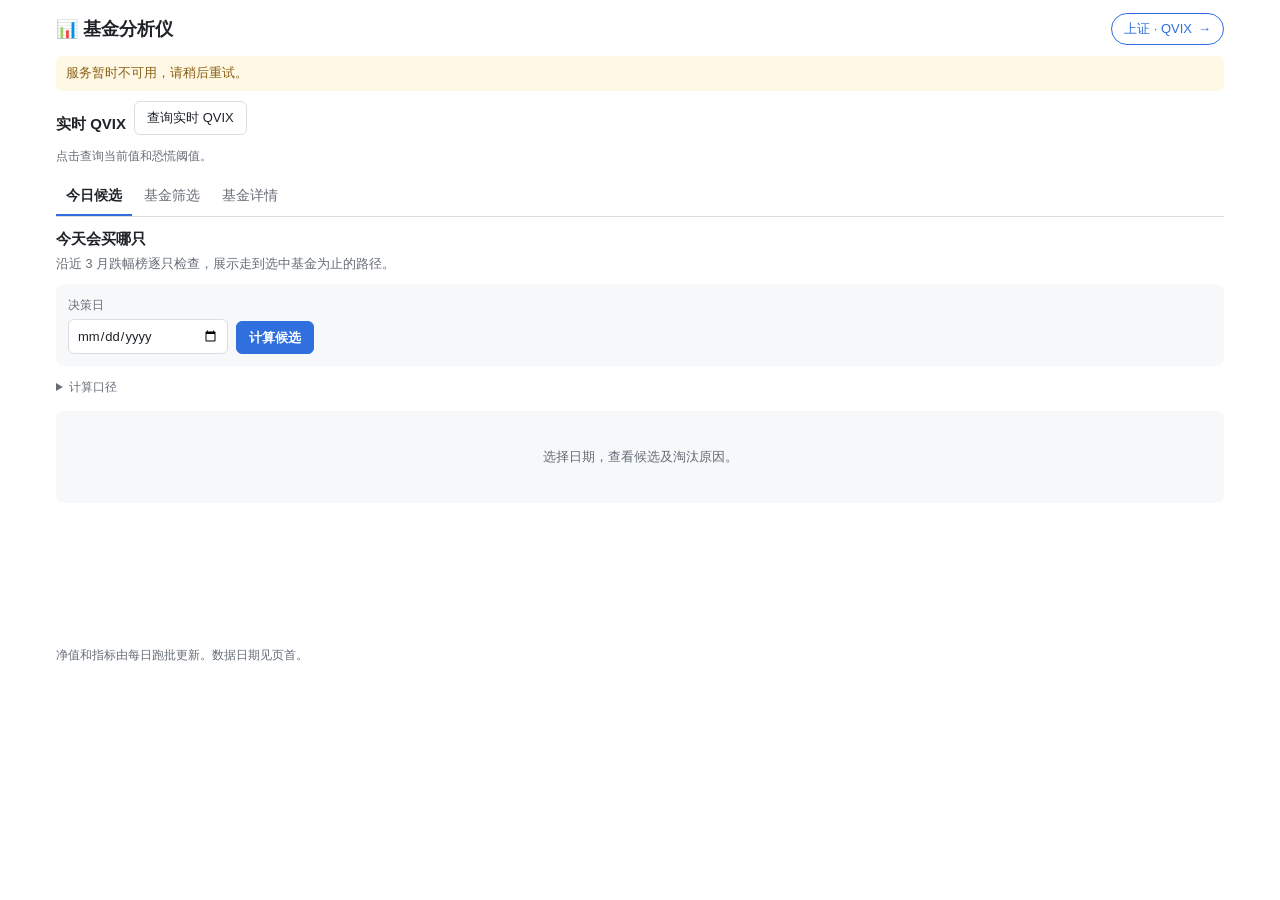
==== web/index.html @ ff06ac81 "Cache frozen QVIX results and remove local query tools" ====
<!doctype html>
<html lang="zh-CN">
<head>
  <meta charset="utf-8">
  <meta name="viewport" content="width=device-width,initial-scale=1">
  <meta name="color-scheme" content="light dark">
  <title>基金分析仪</title>
  <link rel="stylesheet" href="./app.css?v=2">
  <script src="./app.js?v=3" defer></script>
</head>
<body>
<main>
  <header class="page-head"><h1>📊 基金分析仪</h1><a class="site-link" href="/">上证 · QVIX <span aria-hidden="true">→</span></a></header>
  <div id="data-status" class="muted" role="status">正在读取数据状态…</div>
  <section id="qvix-panel" aria-labelledby="qvix-title">
    <div class="toolbar"><h2 id="qvix-title">实时 QVIX</h2><button id="qvix-button" type="button">查询实时 QVIX</button></div>
    <div id="qvix-output" aria-live="polite"><p class="muted">点击查询当前值和恐慌阈值。</p></div>
  </section>
  <nav class="tabs" aria-label="功能切换">
    <button class="active" data-pane="pick" aria-selected="true">今日候选</button>
    <button data-pane="filter" aria-selected="false">基金筛选</button>
    <button data-pane="detail" aria-selected="false">基金详情</button>
  </nav>

  <section id="pane-pick" class="pane">
    <div class="section-title"><div><h2>今天会买哪只</h2><p>沿近 3 月跌幅榜逐只检查，展示走到选中基金为止的路径。</p></div></div>
    <form id="pick-form" class="toolbar query-form">
      <label>决策日<input type="date" id="pick-date" min="2020-01-01" required></label>
      <button class="primary" type="submit">计算候选</button>
    </form>
    <details class="help"><summary>计算口径</summary><p>只使用决策日前的净值。近 3 月按实际净值终点往回 91 个自然日取窗口，规模取当时已披露的季报，合并 A/C 等份额。排除 QDII、海外、FOF、定开和持有期锁定基金。C 类份额按实际成立日满 6 个自然月后才参与排名和净值检查；参选基金缺少近 3 月窗口内应有的交易日净值时，计算会报错。历史日期展示当时的 QVIX 信号。</p></details>
    <div id="pick-output" aria-live="polite"><div class="empty">选择日期，查看候选及淘汰原因。</div></div>
    <div id="probe-panel" hidden>
      <h3>查一只基金为什么没选中</h3>
      <form id="probe-form" class="toolbar query-form"><label class="grow">基金代码<input id="probe-codes" placeholder="例如 026834, 012710 016848" maxlength="160" required></label><button type="submit">检查</button></form>
      <div id="probe-output" aria-live="polite"></div>
    </div>
  </section>

  <section id="pane-filter" class="pane" hidden>
    <div class="section-title"><div><h2>筛选基金</h2><p>按收益、回撤和规模筛选，支持回看历史日期。</p></div></div>
    <form id="filter-form" class="filter-grid">
      <label class="wide">基金类型<select id="filter-types" multiple size="3" aria-label="基金类型，不选则全部"></select><small>不选则全部；已排除债券和固收类。</small></label>
      <label>时间区间<select id="filter-period"><option value="1m">近 1 月</option><option value="3m">近 3 月</option><option value="6m">近 6 月</option><option value="1y" selected>近 1 年</option></select></label>
      <label>最低收益（%）<input id="filter-ret" type="number" min="-100" max="100000" step="0.1" value="0" placeholder="不限"></label>
      <label>最大回撤（%）<input id="filter-dd" type="number" min="0" max="100" step="0.1" value="20" placeholder="不限"></label>
      <label>最低规模（亿）<input id="filter-aum" type="number" min="0" max="100000" step="0.1" value="0"></label>
      <label>截至日期<input id="filter-date" type="date" min="2020-01-01"><small>留空使用最新指标；历史日期只用此前净值。</small></label>
      <div class="form-action"><button class="primary" type="submit">开始筛选</button></div>
    </form>
    <div id="filter-output" aria-live="polite"><div class="empty">设置条件后，点击开始筛选。</div></div>
    <div id="filter-controls" class="toolbar" hidden>
      <button id="filter-prev" type="button">上一页</button><span id="filter-page"></span><button id="filter-next" type="button">下一页</button>
      <label>每页<select id="filter-size"><option>50</option><option selected>100</option><option>200</option><option>500</option></select></label>
      <a id="filter-download" class="button" download>导出全部 CSV</a>
      <button id="compare-button" type="button" disabled>查看已选持仓</button>
    </div>
    <div id="compare-output" aria-live="polite"></div>
  </section>

  <section id="pane-detail" class="pane" hidden>
    <div class="section-title"><div><h2>基金详情</h2><p>净值走势、风险收益指标、季度规模及重仓持仓。</p></div></div>
    <form id="detail-form" class="toolbar query-form"><label>基金代码<input id="detail-code" inputmode="numeric" pattern="[0-9]{6}" maxlength="6" placeholder="例如 026834" required></label><button class="primary" type="submit">查询</button></form>
    <div id="detail-output" aria-live="polite"><div class="empty">输入六位基金代码。</div></div>
    <div id="holdings-panel" hidden><div class="toolbar"><h3>重仓持仓</h3><button id="holdings-button" type="button">加载最新持仓</button><button id="holdings-history-button" type="button" hidden>加载历史持仓（2020 年至今）</button></div><div id="holdings-output" aria-live="polite"></div></div>
  </section>
  <footer>净值和指标由每日跑批更新。数据日期见页首。</footer>
</main>
</body>
</html>
---- web/app.css ----
:root {
  --bg: #fff;
  --paper: #fff;
  --fg: #1f2328;
  --muted: #656d76;
  --line: #d8dee4;
  --card: #f6f8fa;
  --accent: #2f6fde;
  --wash: #edf3fd;
  --warn: #8a6116;
  --warnbg: #fff8e5;
  --bad: #b4232a;
  --badbg: #fff0f0;
}

@media (prefers-color-scheme: dark) {
  :root {
    --bg: #0f1115;
    --paper: #0f1115;
    --fg: #e6e8eb;
    --muted: #9aa4af;
    --line: #2d333b;
    --card: #171b21;
    --accent: #4f8ff7;
    --wash: #16263e;
    --warn: #edc479;
    --warnbg: #30291b;
    --bad: #ff9b94;
    --badbg: #332125;
  }
}

* { box-sizing: border-box; }
html { -webkit-text-size-adjust: 100%; }
body {
  margin: 0;
  background: var(--bg);
  color: var(--fg);
  font: 14px/1.55 -apple-system, BlinkMacSystemFont, "PingFang SC", "Hiragino Sans GB", "Microsoft YaHei", sans-serif;
}
main { max-width: 1200px; margin: 0 auto; padding: 12px 16px 40px; }
.page-head { display: flex; align-items: center; justify-content: space-between; gap: 12px; }
h1 { font-size: 18px; margin: 4px 0 2px; }
h2 { font-size: 15px; margin: 0; }
h3 { font-size: 14px; margin: 18px 0 8px; }
p { margin: 4px 0 10px; }
.muted, small { color: var(--muted); font-size: 12px; }
small { font-weight: 400; line-height: 1.5; }
#data-status { margin-top: 2px; }
.site-link {
  display: inline-flex;
  align-items: center;
  gap: 6px;
  flex: none;
  border: 1px solid var(--accent);
  border-radius: 999px;
  padding: 5px 12px;
  color: var(--accent);
  font-size: 13px;
  text-decoration: none;
  white-space: nowrap;
}
.site-link:hover { background: var(--accent); color: #fff; }
.tabs {
  display: flex;
  gap: 2px;
  border-bottom: 1px solid var(--line);
  margin-top: 12px;
  overflow-x: auto;
  scrollbar-width: none;
}
.tabs::-webkit-scrollbar { display: none; }
.tabs button {
  flex: none;
  background: none;
  border: 0;
  border-bottom: 2px solid transparent;
  border-radius: 0;
  color: var(--muted);
  padding: 8px 10px;
  font-size: 14px;
}
.tabs button.active { color: var(--fg); border-bottom-color: var(--accent); font-weight: 600; }
.pane { min-height: 45vh; padding-top: 10px; }
.section-title { display: flex; justify-content: space-between; margin-bottom: 10px; }
.section-title p { color: var(--muted); font-size: 12.5px; margin-bottom: 0; }
button, .button, input, select { font: inherit; }
button, .button {
  display: inline-block;
  border: 1px solid var(--line);
  border-radius: 6px;
  background: var(--paper);
  color: var(--fg);
  padding: 6px 12px;
  font-size: 13px;
  line-height: 1.5;
  cursor: pointer;
  white-space: nowrap;
  text-decoration: none;
}
button:hover, .button:hover { border-color: var(--accent); }
button:disabled { opacity: .45; cursor: default; }
button:focus-visible, a:focus-visible, summary:focus-visible { outline: 2px solid var(--accent); outline-offset: 3px; }
.primary { background: var(--accent); color: #fff; border-color: var(--accent); font-weight: 600; }
input, select {
  width: 100%;
  min-width: 0;
  min-height: 34px;
  border: 1px solid var(--line);
  border-radius: 6px;
  padding: 6px 8px;
  background: var(--paper);
  color: var(--fg);
  font-size: 13px;
  line-height: 1.5;
}
input:focus, select:focus { outline: 2px solid var(--accent); outline-offset: 1px; }
input[type=checkbox] { min-height: 0; }
label { display: flex; flex-direction: column; gap: 4px; color: var(--muted); font-size: 12px; }
.toolbar { display: flex; gap: 8px; flex-wrap: wrap; align-items: flex-end; margin: 10px 0 12px; }
.toolbar > label { min-width: 160px; }
.toolbar .grow { flex: 1; }
.toolbar > h3 { margin-right: auto; }
.query-form { background: var(--card); border-radius: 8px; padding: 12px; }
.help { color: var(--muted); font-size: 12px; margin: 10px 0 14px; }
.help summary { cursor: pointer; width: fit-content; }
.help p { max-width: 860px; margin-top: 6px; }
.empty { background: var(--card); border-radius: 8px; text-align: center; padding: 36px 16px; color: var(--muted); margin: 12px 0; font-size: 13px; }
.notice { padding: 8px 10px; border-radius: 6px; background: var(--wash); margin: 10px 0; font-size: 12.5px; }
.notice.warn { background: var(--warnbg); color: var(--warn); }
.notice.error { background: var(--badbg); color: var(--bad); }
.loading { display: flex; gap: 8px; align-items: center; padding: 18px 0; color: var(--muted); font-size: 13px; }
.spinner { width: 16px; height: 16px; border: 2px solid var(--line); border-top-color: var(--accent); border-radius: 50%; animation: spin 1s linear infinite; }
@keyframes spin { to { transform: rotate(360deg); } }
.filter-grid { display: grid; grid-template-columns: repeat(4, minmax(0, 1fr)); gap: 12px; background: var(--card); border-radius: 8px; padding: 12px; margin: 10px 0 14px; }
.filter-grid .wide { grid-column: span 2; grid-row: span 2; }
.form-action { display: flex; align-items: flex-end; }
.table-wrap { overflow: auto; border: 1px solid var(--line); border-radius: 6px; background: var(--paper); max-height: 75vh; margin: 10px 0; -webkit-overflow-scrolling: touch; }
table { width: 100%; border-collapse: separate; border-spacing: 0; font-size: 12.5px; white-space: nowrap; font-variant-numeric: tabular-nums; }
th, td { text-align: right; padding: 6px 8px; border-bottom: 1px solid var(--line); }
th { position: sticky; top: 0; background: var(--card); z-index: 2; font-weight: 600; color: var(--muted); }
td:first-child, th:first-child, td.text, th.text { text-align: left; }
td:first-child, th:first-child { position: sticky; left: 0; z-index: 1; background: var(--paper); }
th:first-child { z-index: 3; background: var(--card); }
tbody tr:last-child td { border-bottom: 0; }
tbody tr:hover, tbody tr:hover td:first-child { background: var(--card); }
tr.chosen, tr.chosen td:first-child { background: var(--wash); font-weight: 600; }
th button { border: 0; border-radius: 0; padding: 0; background: none; font-weight: inherit; font-size: inherit; color: inherit; }
td a { color: var(--accent); text-decoration: none; }
td a:hover { text-decoration: underline; }
td input[type=checkbox] { width: 16px; accent-color: var(--accent); }
.positive { color: #e0454b; }
.negative { color: #1a7f37; }
.kpis { display: grid; grid-template-columns: repeat(4, minmax(0, 1fr)); gap: 8px; margin: 12px 0 4px; }
.kpi { padding: 8px 10px; background: var(--card); border-radius: 8px; min-width: 0; }
.kpi span { font-size: 12px; color: var(--muted); display: block; }
.kpi strong { font-size: 20px; font-weight: 600; line-height: 1.3; display: block; margin-top: 2px; font-variant-numeric: tabular-nums; }
.chart-card { border: 1px solid var(--line); border-radius: 8px; padding: 12px; margin: 14px 0; }
.chart-card .toolbar { margin: 0 0 8px; gap: 6px; }
.chart-card button { border-radius: 999px; font-size: 13px; padding: 5px 12px; }
.chart-card button.active { color: #fff; border-color: var(--accent); background: var(--accent); }
.chart { height: 340px; width: 100%; touch-action: pan-y; }
.chart text { fill: var(--muted); font-size: 11px; }
.chart .trace { stroke: var(--accent); stroke-width: 1.5; fill: none; vector-effect: non-scaling-stroke; }
.chart .grid { stroke: var(--line); stroke-width: 1; }
.chart .cursor { stroke: var(--muted); stroke-dasharray: 4 4; display: none; }
.chart-tip { height: 22px; font-size: 12px; color: var(--muted); font-variant-numeric: tabular-nums; }
.quarter-tabs { display: flex; gap: 6px; overflow-x: auto; margin: 10px 0; }
.quarter-tabs button { border-radius: 999px; font-size: 13px; }
.quarter-tabs button.active { background: var(--accent); border-color: var(--accent); color: #fff; }
.hold-cards { display: grid; grid-template-columns: repeat(auto-fit, minmax(280px, 1fr)); gap: 12px; }
.hold-card { min-width: 0; }
.hold-card h3 { margin-bottom: 0; }
.shared, .shared td:first-child { background: var(--wash); }
.shared { box-shadow: inset 3px 0 var(--accent); }
#probe-panel { border-top: 1px solid var(--line); margin-top: 18px; padding-top: 2px; }
#filter-controls { align-items: center; }
#filter-controls > label { min-width: 80px; flex-direction: row; align-items: center; }
#filter-controls select { width: 82px; }
footer { margin-top: 24px; color: var(--muted); font-size: 12px; }
[hidden] { display: none !important; }

@media (max-width: 700px) {
  .filter-grid { grid-template-columns: repeat(2, minmax(0, 1fr)); gap: 10px; }
  .filter-grid .wide { grid-row: auto; }
  .form-action button { width: 100%; }
  .kpis { grid-template-columns: repeat(2, minmax(0, 1fr)); }
  .kpi strong { font-size: 18px; }
  .chart-card { padding: 10px; }
  .chart { height: 280px; }
  .toolbar > label { min-width: 140px; }
  .toolbar > .grow { flex-basis: 100%; }
  .hold-cards { grid-template-columns: minmax(0, 1fr); }
}
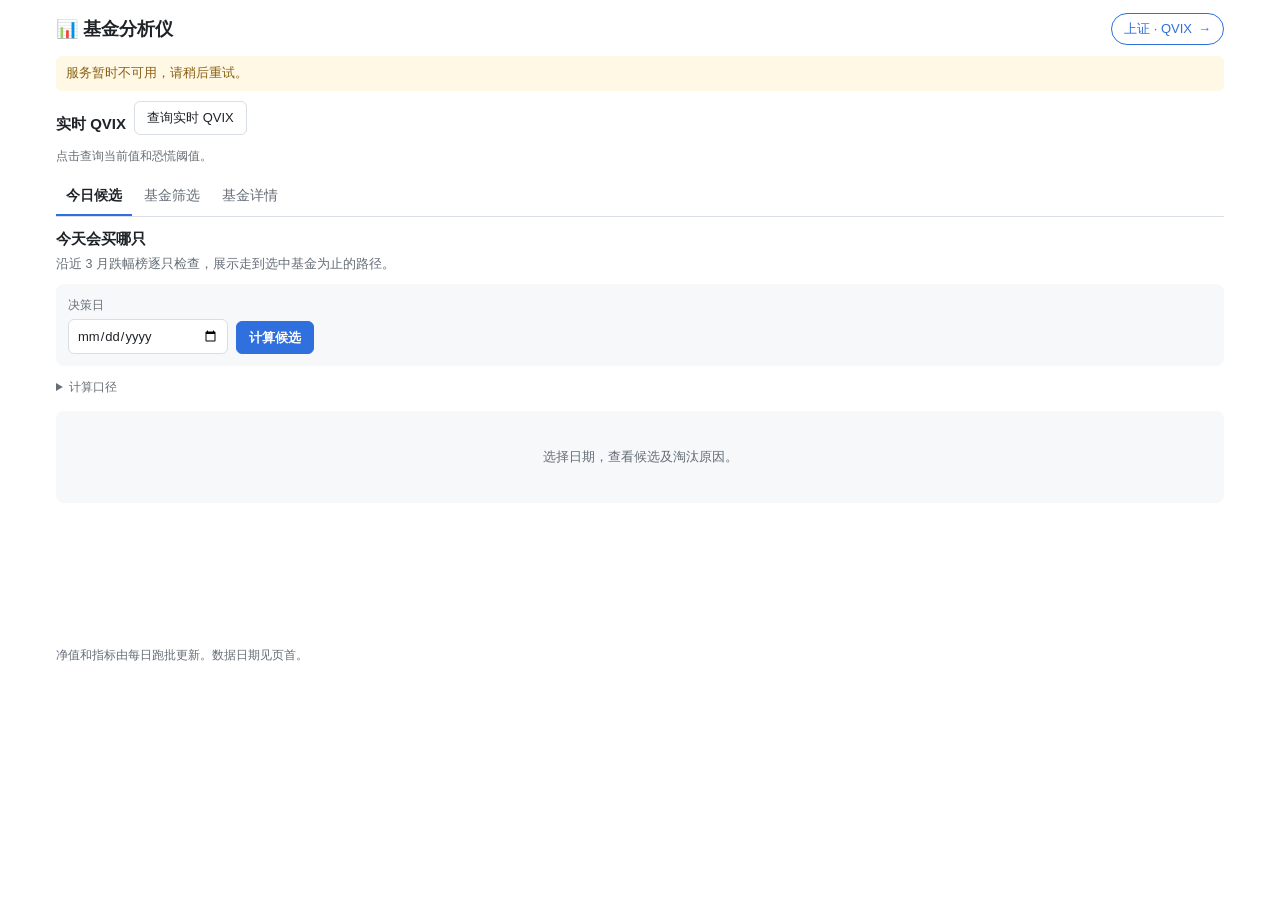
==== commit 12c36546: "Use C-share-only assets for selection and scale maintenance" ====
--- a/web/index.html
+++ b/web/index.html
@@ -6,7 +6,7 @@
   <meta name="color-scheme" content="light dark">
   <title>基金分析仪</title>
   <link rel="stylesheet" href="./app.css?v=2">
-  <script src="./app.js?v=3" defer></script>
+  <script src="./app.js?v=4" defer></script>
 </head>
 <body>
 <main>
@@ -28,7 +28,7 @@
       <label>决策日<input type="date" id="pick-date" min="2020-01-01" required></label>
       <button class="primary" type="submit">计算候选</button>
     </form>
-    <details class="help"><summary>计算口径</summary><p>只使用决策日前的净值。近 3 月按实际净值终点往回 91 个自然日取窗口，规模取当时已披露的季报，合并 A/C 等份额。排除 QDII、海外、FOF、定开和持有期锁定基金。C 类份额按实际成立日满 6 个自然月后才参与排名和净值检查；参选基金缺少近 3 月窗口内应有的交易日净值时，计算会报错。历史日期展示当时的 QVIX 信号。</p></details>
+    <details class="help"><summary>计算口径</summary><p>只使用决策日前的净值。近 3 月按实际净值终点往回 91 个自然日取窗口，仅取 C 类自身当时已披露的季报规模，门槛为至少 2 亿。排除 QDII、海外、FOF、定开和持有期锁定基金。C 类份额按实际成立日满 6 个自然月后才参与排名和净值检查；参选基金缺少近 3 月窗口内应有的交易日净值时，计算会报错。历史日期展示当时的 QVIX 信号。</p></details>
     <div id="pick-output" aria-live="polite"><div class="empty">选择日期，查看候选及淘汰原因。</div></div>
     <div id="probe-panel" hidden>
       <h3>查一只基金为什么没选中</h3>
@@ -38,7 +38,7 @@
   </section>
 
   <section id="pane-filter" class="pane" hidden>
-    <div class="section-title"><div><h2>筛选基金</h2><p>按收益、回撤和规模筛选，支持回看历史日期。</p></div></div>
+    <div class="section-title"><div><h2>筛选基金</h2><p>仅筛选 C 类份额，规模按 C 类自身计算，支持回看历史日期。</p></div></div>
     <form id="filter-form" class="filter-grid">
       <label class="wide">基金类型<select id="filter-types" multiple size="3" aria-label="基金类型，不选则全部"></select><small>不选则全部；已排除债券和固收类。</small></label>
       <label>时间区间<select id="filter-period"><option value="1m">近 1 月</option><option value="3m">近 3 月</option><option value="6m">近 6 月</option><option value="1y" selected>近 1 年</option></select></label>
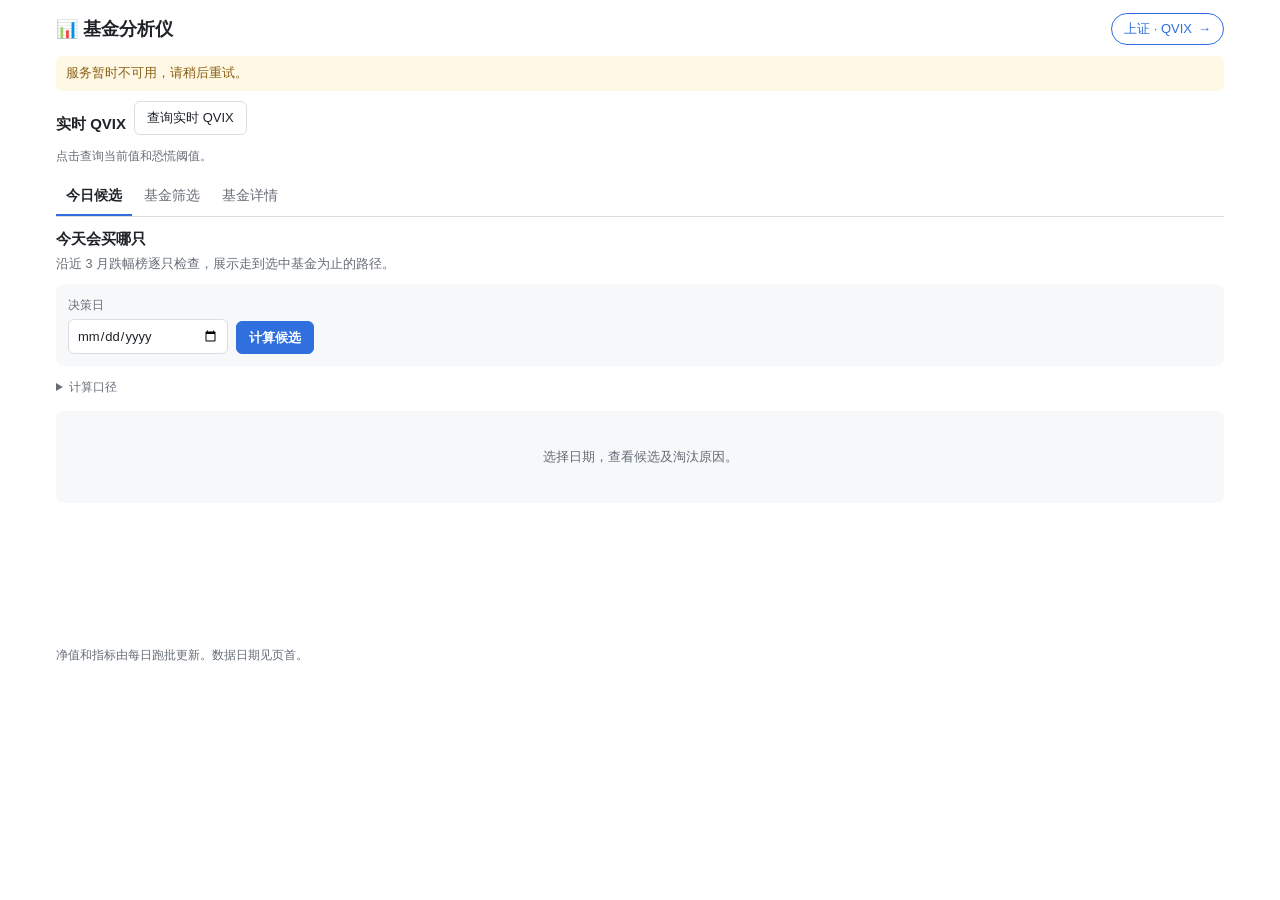
==== commit a97ece76: "Use a rolling two calendar year QVIX threshold" ====
--- a/web/index.html
+++ b/web/index.html
@@ -28,7 +28,7 @@
       <label>决策日<input type="date" id="pick-date" min="2020-01-01" required></label>
       <button class="primary" type="submit">计算候选</button>
     </form>
-    <details class="help"><summary>计算口径</summary><p>只使用决策日前的净值。近 3 月按实际净值终点往回 91 个自然日取窗口，仅取 C 类自身当时已披露的季报规模，门槛为至少 2 亿。排除 QDII、海外、FOF、定开和持有期锁定基金。C 类份额按实际成立日满 6 个自然月后才参与排名和净值检查；参选基金缺少近 3 月窗口内应有的交易日净值时，计算会报错。历史日期展示当时的 QVIX 信号。</p></details>
+    <details class="help"><summary>计算口径</summary><p>只使用决策日前的净值。从最后一个净值日回推 3 个自然月，取起点当日或之前最近的净值。规模取 C 类自身已披露的最新季报，至少 2 亿。排除 QDII、海外、FOF、定开和持有期锁定基金。C 类份额成立满 6 个自然月后参加排名，期间缺少应有的交易日净值时停止计算。QVIX 阈值取前一交易日回推 2 个自然年的 90% 分位，历史买入还要求上证当日收跌。</p></details>
     <div id="pick-output" aria-live="polite"><div class="empty">选择日期，查看候选及淘汰原因。</div></div>
     <div id="probe-panel" hidden>
       <h3>查一只基金为什么没选中</h3>
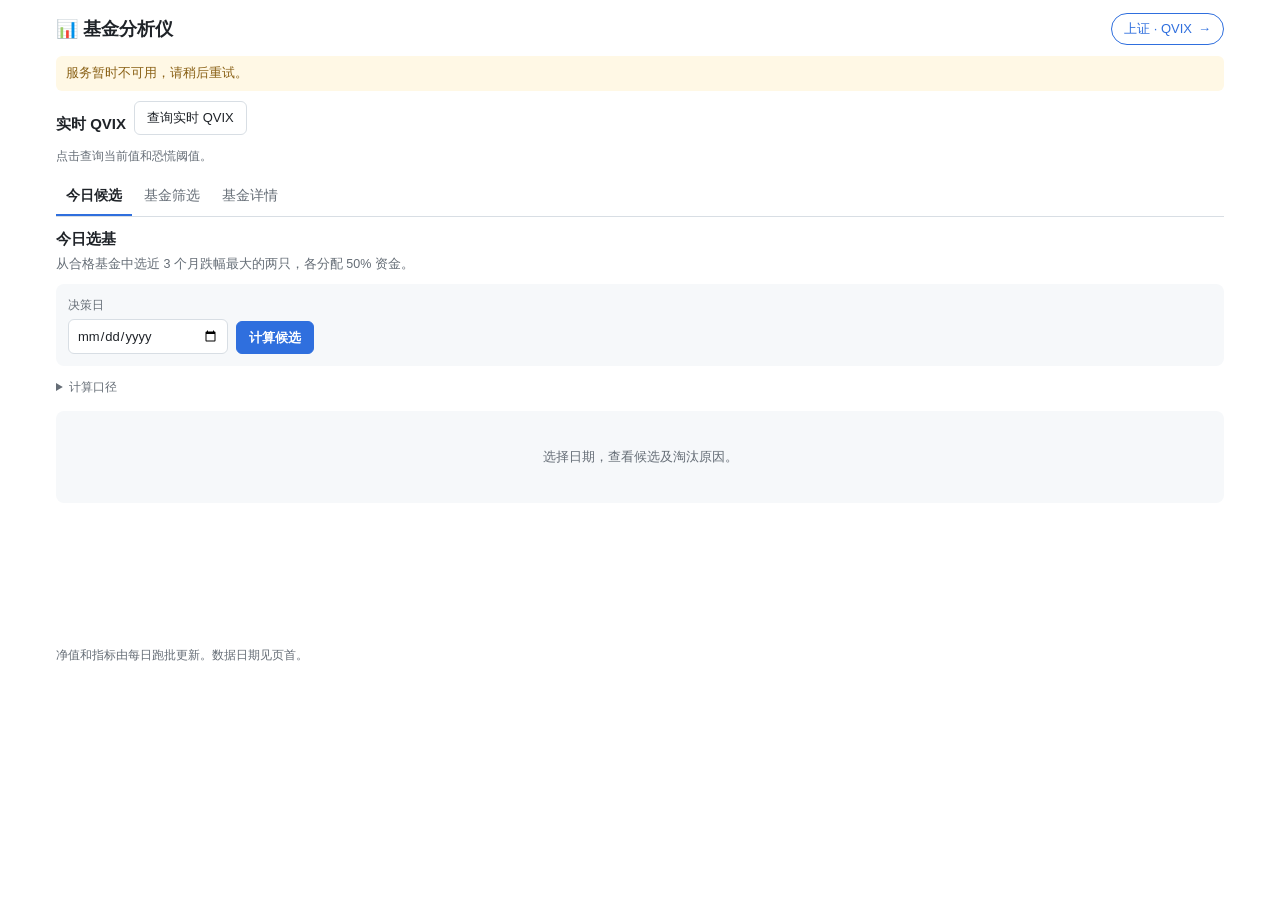
==== commit 89feb9e3: "Select two funds in the daily candidate picker" ====
--- a/web/index.html
+++ b/web/index.html
@@ -23,12 +23,12 @@
   </nav>
 
   <section id="pane-pick" class="pane">
-    <div class="section-title"><div><h2>今天会买哪只</h2><p>沿近 3 月跌幅榜逐只检查，展示走到选中基金为止的路径。</p></div></div>
+    <div class="section-title"><div><h2>今日选基</h2><p>从合格基金中选近 3 个月跌幅最大的两只，各分配 50% 资金。</p></div></div>
     <form id="pick-form" class="toolbar query-form">
       <label>决策日<input type="date" id="pick-date" min="2020-01-01" required></label>
       <button class="primary" type="submit">计算候选</button>
     </form>
-    <details class="help"><summary>计算口径</summary><p>只使用决策日前的净值。从最后一个净值日回推 3 个自然月，取起点当日或之前最近的净值。规模取 C 类自身已披露的最新季报，至少 2 亿。排除 QDII、海外、FOF、定开和持有期锁定基金。C 类份额成立满 6 个自然月后参加排名，期间缺少应有的交易日净值时停止计算。QVIX 阈值取前一交易日回推 2 个自然年的 90% 分位，历史买入还要求上证当日收跌。</p></details>
+    <details class="help"><summary>计算口径</summary><p>只使用决策日前的净值。从最后一个净值日回推 3 个自然月，取起点当日或之前最近的净值。规模取 C 类自身已披露的最新季报，至少 1 亿。排除 QDII、海外、FOF、定开和持有期锁定基金。C 类份额成立满 6 个自然月后参加排名，期间缺少应有的交易日净值时停止计算。QVIX 阈值取前一交易日回推 2 个自然年的 90% 分位，入场要求上证当日收跌。连续触发的首个交易日若上证收涨，整段剔除。</p></details>
     <div id="pick-output" aria-live="polite"><div class="empty">选择日期，查看候选及淘汰原因。</div></div>
     <div id="probe-panel" hidden>
       <h3>查一只基金为什么没选中</h3>
